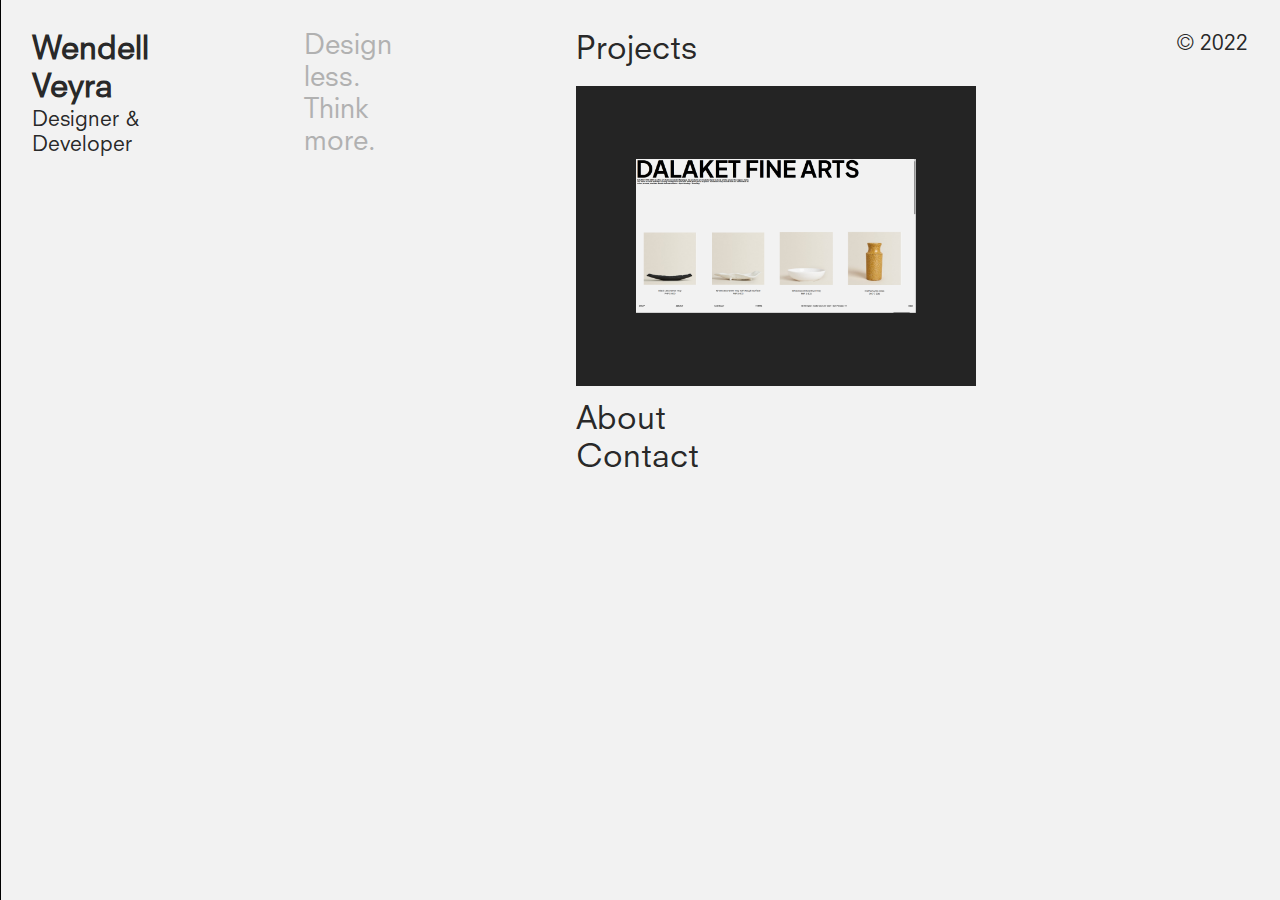
==== index.html @ 91ad0692 "try" ====
<!DOCTYPE html>
<html lang="en">
<head>
    <meta charset="UTF-8">
    <meta http-equiv="X-UA-Compatible" content="IE=edge">
    <meta name="viewport" content="width=device-width, initial-scale=1.0">

    <link rel="stylesheet" href="https://cdn.jsdelivr.net/npm/bootstrap-icons@1.9.1/font/bootstrap-icons.css">
    <link rel="stylesheet" href="./css/styles.css">
    <link rel="shortcut icon" href="./assets/icons/logo.ico" type="image/x-icon">

    <title>Wendell Veyra</title>
</head>
<body>

    <main id="index" class="index grid">

        <header id="index" class="index grid">

            <div class="flex">
                <h1>Wendell Veyra</h1>
                <span>Designer & Developer</span>
            </div>

            <div class="flex">
                <span>Design less.</span>
                <span>Think more.</span>
            </div>

            <div>
                <ul class="nav__list">
                    <li class="nav__item">
                        <a href="./pages/projects.html">Projects</a>
                    </li>
                    <div class="preview__box grid">
                        <img id="slide" class="slide" src="">
                    </div>
                    <li class="nav__item">
                        <a href="./pages/about.html">About</a>
                    </li>
                    <div class="contact">
                        <ul class="contact__list">
                            <li class="contact__item">
                                <a href="tel:+639124848866">Phone</i></a>
                            </li>
                            <li class="contact__item">
                                <a href="https://instagram.com/vvaryev/" target="_blank">Instagram</i></a>
                            </li>
                            <li class="contact__item">
                                <a href="mailto:vvendell0304@gmail.com">Email</i></a>
                            </li>
                        </ul>
                    </div>
                    <li class="nav__item">Contact</li>
                </ul>
            </div>

            <div class="flex">
                <span>&copy; 2022</span>
            </div>

        </header>
        <![base64] -->
        
    </main><![base64] -->


    <div class="cursor cursor__right fixed"></div>
    <div class="cursor cursor__bottom fixed"></div>
    <div class="cursor cursor__left fixed"></div>
    <div class="cursor cursor__top fixed"></div><![base64] -->

    <script src="./js/slideshow.js"></script>
    <script src="./js/index.js"></script>
    <script src="./js/contact.js"></script>
</body>
</html>
---- css/styles.css ----
@font-face{font-family:NeuzeitSLTStd-Book;src:url(../assets/font/NeuzeitSLTStd-Book.otf)}:root{--black-clr: rgba(13,13,13, 90%);--white-clr: rgb(242, 242, 242);--gray-clr: rgb(177, 177, 177);--red-clr: rgb(255, 0, 0);--cyan-clr: rgb(0, 255, 255);--main-fnt: NeuzeitSLTStd-Book}*,*::before,*::after{box-sizing:border-box;margin:0;padding:0}a{color:inherit;text-decoration:none;cursor:none;transition:color .2s ease-out}a:hover{color:var(--gray-clr)}ul{list-style:none}button{display:block;border:none;background:none;font:inherit}input{display:block;width:100%;font:inherit}input::-moz-placeholder{font:inherit}input:-ms-input-placeholder{font:inherit}input::placeholder{font:inherit}img{display:block;width:100%}span{display:inline}html{-ms-scroll-chaining:none;overscroll-behavior:contain;cursor:none}body{background-color:var(--white-clr);color:var(--black-clr);font-family:var(--main-fnt)}.flex{display:flex}.grid{display:grid}.fixed{position:fixed}.absolute{position:absolute}.relative{position:relative}main.index{width:100vw;height:100vh;padding:2rem;flex-direction:column;justify-content:space-between}main.index header.index{width:100%;grid-template-columns:repeat(4, 1fr);gap:0 6rem}main.index header.index div{font-size:2rem;width:100%}main.index header.index div h1{font-size:inherit}main.index header.index div:first-child{flex-direction:column}main.index header.index div:first-child span{font-size:1.3rem}main.index header.index div:nth-child(2){flex-direction:column;font-size:1.7rem;color:var(--gray-clr);width:30%}main.index header.index div:last-child{justify-content:flex-end;font-size:1.3rem}main.index header.index div ul.nav__list li.nav__item:last-child{transition:color .2s ease-out}main.index header.index div ul.nav__list li.nav__item:last-child:hover{color:var(--gray-clr)}main.index header.index div ul.nav__list div.preview__box{width:400px;height:300px;background-color:var(--black-clr);margin-top:1rem;margin-bottom:1rem;place-items:center}main.index header.index div ul.nav__list div.preview__box img.slide{width:70%}main.index header.index div ul.nav__list div.contact{margin-bottom:1rem;margin-top:4rem;display:none}main.index header.index div ul.nav__list div.contact.show{display:block}main.index header.index div ul.nav__list div.contact ul.contact__list{font-size:1.7rem;color:var(--gray-clr);transition:color .2s ease-out}main.index header.index div ul.nav__list div.contact ul.contact__list i{font-size:1rem}main.index header.index div ul.nav__list div.contact ul.contact__list li a:hover{color:red}main.projects{width:100vw;height:100vh}main.projects div.main__container{padding-bottom:10rem}main.projects div.main__container header.projects{width:100%;justify-content:space-between;align-items:center;padding:2rem;font-size:5rem}main.projects div.main__container header.projects i{font-size:2.5rem}main.projects div.main__container div.project__list{padding:2rem}main.projects div.main__container div.project__list div.project__item{grid-template-columns:10% 50%;width:100%;height:-webkit-max-content;height:-moz-max-content;height:max-content;font-size:1.7rem;padding:1rem 2rem;border-bottom:2px solid var(--black-clr);position:relative;align-items:center}main.projects div.main__container div.project__list div.project__item:first-child{border-top:2px solid var(--black-clr)}main.projects div.main__container div.project__list div.project__item::after{content:"Closed";width:-webkit-max-content;width:-moz-max-content;width:max-content;position:absolute;right:0;font-size:1rem;color:var(--gray-clr);align-self:center;padding-right:2rem}main.projects div.main__container div.project__list div.project__item.open span.title{font-style:oblique}main.projects div.main__container div.project__list div.project__item.open::after{content:"Open"}main.projects div.main__container div.project__list div.project__item span.year{font-size:1rem}main.projects div.main__container div.project__list div.project__details{display:none}main.projects div.main__container div.project__list div.project__details.show{display:block}main.projects div.main__container div.project__list div.project__details div.ticker__container{overflow:hidden;width:100%;padding:1rem;border-bottom:2px solid var(--black-clr);background-color:rgba(13,13,13,.85)}main.projects div.main__container div.project__list div.project__details div.ticker__container div.ticker__move{-webkit-animation:tickerH 18s infinite linear forwards;animation:tickerH 18s infinite linear forwards;align-items:center}main.projects div.main__container div.project__list div.project__details div.ticker__container div.ticker__move:hover{-webkit-animation-play-state:paused;animation-play-state:paused}main.projects div.main__container div.project__list div.project__details div.ticker__container div.ticker__move span.ticker__item{width:30%;padding:1rem;flex-shrink:0}main.projects div.main__container div.project__list div.project__details div.ticker__container div.ticker__move span.ticker__item.end{width:400px}@-webkit-keyframes tickerH{0%{transform:translate3d(0, 0, 0)}100%{transform:translate3d(-200rem, 0, 0)}}@keyframes tickerH{0%{transform:translate3d(0, 0, 0)}100%{transform:translate3d(-200rem, 0, 0)}}main.about{width:100vw;height:100vh}main.about div.main__container header.about{width:100%;justify-content:space-between;align-items:center;padding:2rem;font-size:5rem}main.about div.main__container header.about i{font-size:2.5rem}main.about div.main__container p{width:60%;font-size:2rem;padding:2rem}.cursor{background-color:var(--white-clr);mix-blend-mode:difference;pointer-events:none;cursor:none}div.cursor__right{width:100%;height:1px}div.cursor__bottom{height:100%;width:1px}div.cursor__left{width:100%;height:1px;transform:translate(-100%)}div.cursor__top{height:100%;width:1px;transform-origin:top;transform:rotate(180deg)}
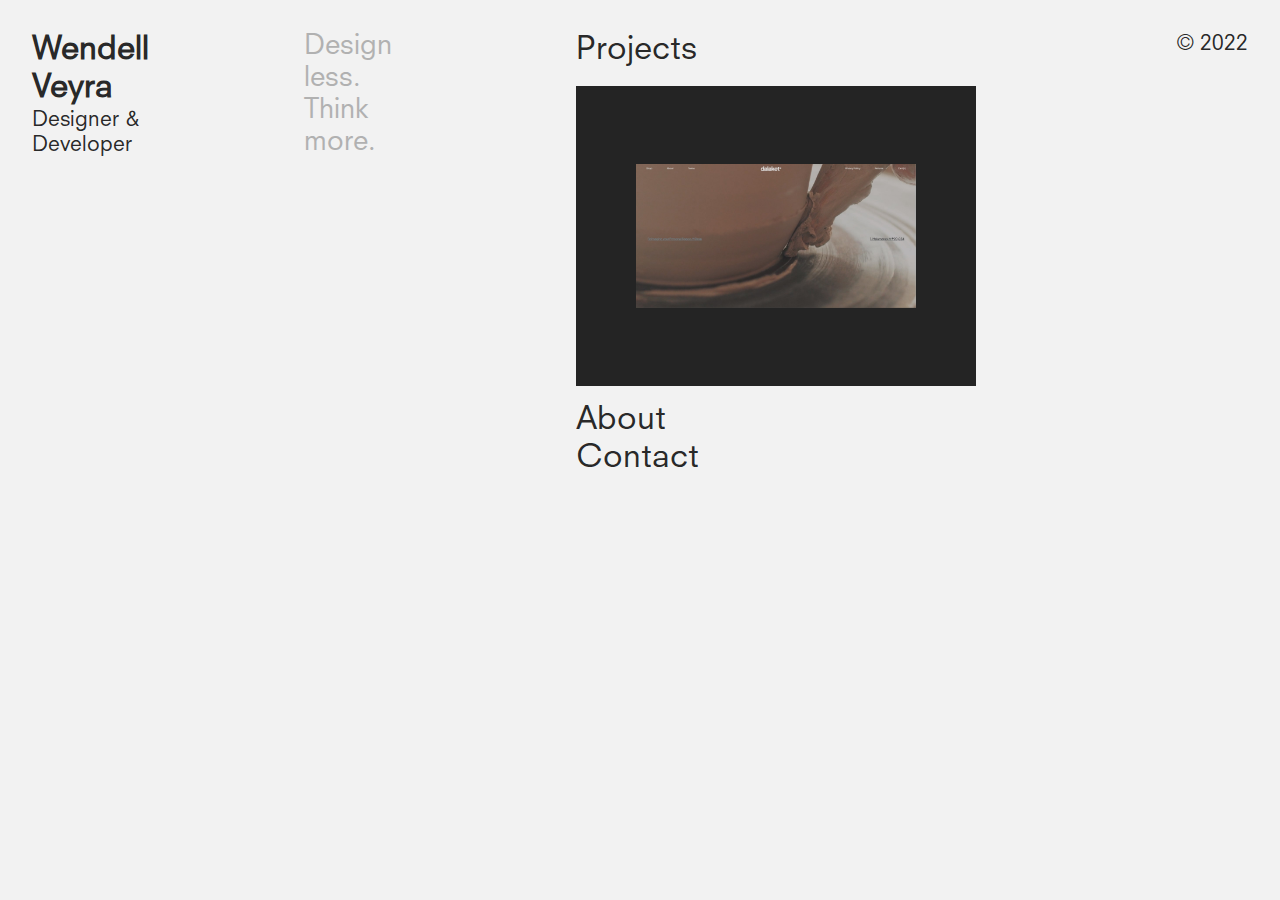
==== commit 3c5aee08: "updated projects" ====
--- a/index.html
+++ b/index.html
@@ -65,13 +65,14 @@
     </main><![base64] -->
 
 
-    <div class="cursor cursor__right fixed"></div>
+    <!-- <div class="cursor cursor__right fixed"></div>
     <div class="cursor cursor__bottom fixed"></div>
     <div class="cursor cursor__left fixed"></div>
-    <div class="cursor cursor__top fixed"></div><![base64] -->
+    <div class="cursor cursor__top fixed"></div>  -->
+    <![base64] -->
 
     <script src="./js/slideshow.js"></script>
-    <script src="./js/index.js"></script>
+    <!-- <script src="./js/cursor.js"></script> -->
     <script src="./js/contact.js"></script>
 </body>
 </html>--- a/css/styles.css
+++ b/css/styles.css
@@ -1 +1 @@
-@font-face{font-family:NeuzeitSLTStd-Book;src:url(../assets/font/NeuzeitSLTStd-Book.otf)}:root{--black-clr: rgba(13,13,13, 90%);--white-clr: rgb(242, 242, 242);--gray-clr: rgb(177, 177, 177);--red-clr: rgb(255, 0, 0);--cyan-clr: rgb(0, 255, 255);--main-fnt: NeuzeitSLTStd-Book}*,*::before,*::after{box-sizing:border-box;margin:0;padding:0}a{color:inherit;text-decoration:none;cursor:none;transition:color .2s ease-out}a:hover{color:var(--gray-clr)}ul{list-style:none}button{display:block;border:none;background:none;font:inherit}input{display:block;width:100%;font:inherit}input::-moz-placeholder{font:inherit}input:-ms-input-placeholder{font:inherit}input::placeholder{font:inherit}img{display:block;width:100%}span{display:inline}html{-ms-scroll-chaining:none;overscroll-behavior:contain;cursor:none}body{background-color:var(--white-clr);color:var(--black-clr);font-family:var(--main-fnt)}.flex{display:flex}.grid{display:grid}.fixed{position:fixed}.absolute{position:absolute}.relative{position:relative}main.index{width:100vw;height:100vh;padding:2rem;flex-direction:column;justify-content:space-between}main.index header.index{width:100%;grid-template-columns:repeat(4, 1fr);gap:0 6rem}main.index header.index div{font-size:2rem;width:100%}main.index header.index div h1{font-size:inherit}main.index header.index div:first-child{flex-direction:column}main.index header.index div:first-child span{font-size:1.3rem}main.index header.index div:nth-child(2){flex-direction:column;font-size:1.7rem;color:var(--gray-clr);width:30%}main.index header.index div:last-child{justify-content:flex-end;font-size:1.3rem}main.index header.index div ul.nav__list li.nav__item:last-child{transition:color .2s ease-out}main.index header.index div ul.nav__list li.nav__item:last-child:hover{color:var(--gray-clr)}main.index header.index div ul.nav__list div.preview__box{width:400px;height:300px;background-color:var(--black-clr);margin-top:1rem;margin-bottom:1rem;place-items:center}main.index header.index div ul.nav__list div.preview__box img.slide{width:70%}main.index header.index div ul.nav__list div.contact{margin-bottom:1rem;margin-top:4rem;display:none}main.index header.index div ul.nav__list div.contact.show{display:block}main.index header.index div ul.nav__list div.contact ul.contact__list{font-size:1.7rem;color:var(--gray-clr);transition:color .2s ease-out}main.index header.index div ul.nav__list div.contact ul.contact__list i{font-size:1rem}main.index header.index div ul.nav__list div.contact ul.contact__list li a:hover{color:red}main.projects{width:100vw;height:100vh}main.projects div.main__container{padding-bottom:10rem}main.projects div.main__container header.projects{width:100%;justify-content:space-between;align-items:center;padding:2rem;font-size:5rem}main.projects div.main__container header.projects i{font-size:2.5rem}main.projects div.main__container div.project__list{padding:2rem}main.projects div.main__container div.project__list div.project__item{grid-template-columns:10% 50%;width:100%;height:-webkit-max-content;height:-moz-max-content;height:max-content;font-size:1.7rem;padding:1rem 2rem;border-bottom:2px solid var(--black-clr);position:relative;align-items:center}main.projects div.main__container div.project__list div.project__item:first-child{border-top:2px solid var(--black-clr)}main.projects div.main__container div.project__list div.project__item::after{content:"Closed";width:-webkit-max-content;width:-moz-max-content;width:max-content;position:absolute;right:0;font-size:1rem;color:var(--gray-clr);align-self:center;padding-right:2rem}main.projects div.main__container div.project__list div.project__item.open span.title{font-style:oblique}main.projects div.main__container div.project__list div.project__item.open::after{content:"Open"}main.projects div.main__container div.project__list div.project__item span.year{font-size:1rem}main.projects div.main__container div.project__list div.project__details{display:none}main.projects div.main__container div.project__list div.project__details.show{display:block}main.projects div.main__container div.project__list div.project__details div.ticker__container{overflow:hidden;width:100%;padding:1rem;border-bottom:2px solid var(--black-clr);background-color:rgba(13,13,13,.85)}main.projects div.main__container div.project__list div.project__details div.ticker__container div.ticker__move{-webkit-animation:tickerH 18s infinite linear forwards;animation:tickerH 18s infinite linear forwards;align-items:center}main.projects div.main__container div.project__list div.project__details div.ticker__container div.ticker__move:hover{-webkit-animation-play-state:paused;animation-play-state:paused}main.projects div.main__container div.project__list div.project__details div.ticker__container div.ticker__move span.ticker__item{width:30%;padding:1rem;flex-shrink:0}main.projects div.main__container div.project__list div.project__details div.ticker__container div.ticker__move span.ticker__item.end{width:400px}@-webkit-keyframes tickerH{0%{transform:translate3d(0, 0, 0)}100%{transform:translate3d(-200rem, 0, 0)}}@keyframes tickerH{0%{transform:translate3d(0, 0, 0)}100%{transform:translate3d(-200rem, 0, 0)}}main.about{width:100vw;height:100vh}main.about div.main__container header.about{width:100%;justify-content:space-between;align-items:center;padding:2rem;font-size:5rem}main.about div.main__container header.about i{font-size:2.5rem}main.about div.main__container p{width:60%;font-size:2rem;padding:2rem}.cursor{background-color:var(--white-clr);mix-blend-mode:difference;pointer-events:none;cursor:none}div.cursor__right{width:100%;height:1px}div.cursor__bottom{height:100%;width:1px}div.cursor__left{width:100%;height:1px;transform:translate(-100%)}div.cursor__top{height:100%;width:1px;transform-origin:top;transform:rotate(180deg)}+@font-face{font-family:NeuzeitSLTStd-Book;src:url(../assets/font/NeuzeitSLTStd-Book.otf)}:root{--black-clr: rgba(13,13,13, 90%);--white-clr: rgb(242, 242, 242);--gray-clr: rgb(177, 177, 177);--main-fnt: NeuzeitSLTStd-Book}*,*::before,*::after{box-sizing:border-box;margin:0;padding:0}a{color:inherit;text-decoration:none;cursor:none;transition:color .2s ease-out}a:hover{color:var(--gray-clr)}ul{list-style:none}button{display:block;border:none;background:none;font:inherit}input{display:block;width:100%;font:inherit}input::-moz-placeholder{font:inherit}input:-ms-input-placeholder{font:inherit}input::placeholder{font:inherit}img{display:block;width:100%}span{display:inline}html{-ms-scroll-chaining:none;overscroll-behavior:contain;cursor:none}body{background-color:var(--white-clr);color:var(--black-clr);font-family:var(--main-fnt)}.flex{display:flex}.grid{display:grid}.fixed{position:fixed}.absolute{position:absolute}.relative{position:relative}main.index{width:100vw;height:100vh;padding:2rem;flex-direction:column;justify-content:space-between}main.index header.index{width:100%;grid-template-columns:repeat(4, 1fr);gap:0 6rem}main.index header.index div{font-size:2rem;width:100%}main.index header.index div h1{font-size:inherit}main.index header.index div:first-child{flex-direction:column}main.index header.index div:first-child span{font-size:1.3rem}main.index header.index div:nth-child(2){flex-direction:column;font-size:1.7rem;color:var(--gray-clr);width:30%}main.index header.index div:last-child{justify-content:flex-end;font-size:1.3rem}main.index header.index div ul.nav__list li.nav__item:last-child{transition:color .2s ease-out}main.index header.index div ul.nav__list li.nav__item:last-child:hover{color:var(--gray-clr)}main.index header.index div ul.nav__list div.preview__box{width:400px;height:300px;background-color:var(--black-clr);margin-top:1rem;margin-bottom:1rem;place-items:center}main.index header.index div ul.nav__list div.preview__box img.slide{width:70%}main.index header.index div ul.nav__list div.contact{margin-bottom:1rem;margin-top:4rem;display:none}main.index header.index div ul.nav__list div.contact.show{display:block}main.index header.index div ul.nav__list div.contact ul.contact__list{font-size:1.7rem;color:var(--gray-clr);transition:color .2s ease-out}main.index header.index div ul.nav__list div.contact ul.contact__list i{font-size:1rem}main.index header.index div ul.nav__list div.contact ul.contact__list li a:hover{color:red}main.projects{width:100vw;height:100vh}main.projects div.main__container{padding-bottom:10rem}main.projects div.main__container header.projects{width:100%;justify-content:space-between;align-items:center;padding:2rem;font-size:5rem}main.projects div.main__container header.projects i{font-size:2.5rem}main.projects div.main__container div.project__list{padding:2rem}main.projects div.main__container div.project__list div.project__item{grid-template-columns:10% 50%;width:100%;height:-webkit-max-content;height:-moz-max-content;height:max-content;font-size:1.7rem;padding:1rem 2rem;border-bottom:2px solid var(--black-clr);position:relative;align-items:center}main.projects div.main__container div.project__list div.project__item:first-child{border-top:2px solid var(--black-clr)}main.projects div.main__container div.project__list div.project__item::after{content:"Closed";width:-webkit-max-content;width:-moz-max-content;width:max-content;position:absolute;right:0;font-size:1rem;color:var(--gray-clr);align-self:center;padding-right:2rem}main.projects div.main__container div.project__list div.project__item.open span.title{font-style:oblique}main.projects div.main__container div.project__list div.project__item.open::after{content:"Open"}main.projects div.main__container div.project__list div.project__item span.year{font-size:1rem}main.projects div.main__container div.project__list div.project__details{display:none}main.projects div.main__container div.project__list div.project__details.show{display:block}main.projects div.main__container div.project__list div.project__details div.ticker__container{overflow:hidden;width:100%;padding:1rem;border-bottom:2px solid var(--black-clr);background-color:rgba(13,13,13,.85)}main.projects div.main__container div.project__list div.project__details div.ticker__container div.ticker__move{-webkit-animation:tickerH 18s infinite linear forwards;animation:tickerH 18s infinite linear forwards;align-items:center}main.projects div.main__container div.project__list div.project__details div.ticker__container div.ticker__move:hover{-webkit-animation-play-state:paused;animation-play-state:paused}main.projects div.main__container div.project__list div.project__details div.ticker__container div.ticker__move span.ticker__item{width:30%;padding:1rem;flex-shrink:0}main.projects div.main__container div.project__list div.project__details div.ticker__container div.ticker__move span.ticker__item.end{width:400px}@-webkit-keyframes tickerH{0%{transform:translate3d(0, 0, 0)}100%{transform:translate3d(-200rem, 0, 0)}}@keyframes tickerH{0%{transform:translate3d(0, 0, 0)}100%{transform:translate3d(-200rem, 0, 0)}}main.about{width:100vw;height:100vh}main.about div.main__container{padding:2rem;padding-bottom:5rem}main.about div.main__container header.about{width:100%;justify-content:space-between;align-items:center;font-size:5rem}main.about div.main__container header.about i{font-size:2.5rem}main.about div.main__container p{width:60%;font-size:2rem;margin-top:5rem;margin-bottom:2rem;color:var(--white-clr);mix-blend-mode:difference}main.about div.main__container div.image__frame{width:60%;height:500px;place-items:center;background-color:rgba(13,13,13,.85);padding:5rem}main.about div.main__container div.image__frame img{display:block;width:70%;-webkit-filter:grayscale(100%);opacity:90%}.cursor{background-color:var(--white-clr);mix-blend-mode:difference;pointer-events:none;cursor:none}div.cursor__right{width:100%;height:1px}div.cursor__bottom{height:100%;width:1px}div.cursor__left{width:100%;height:1px;transform:translate(-100%)}div.cursor__top{height:100%;width:1px;transform-origin:top;transform:rotate(180deg)}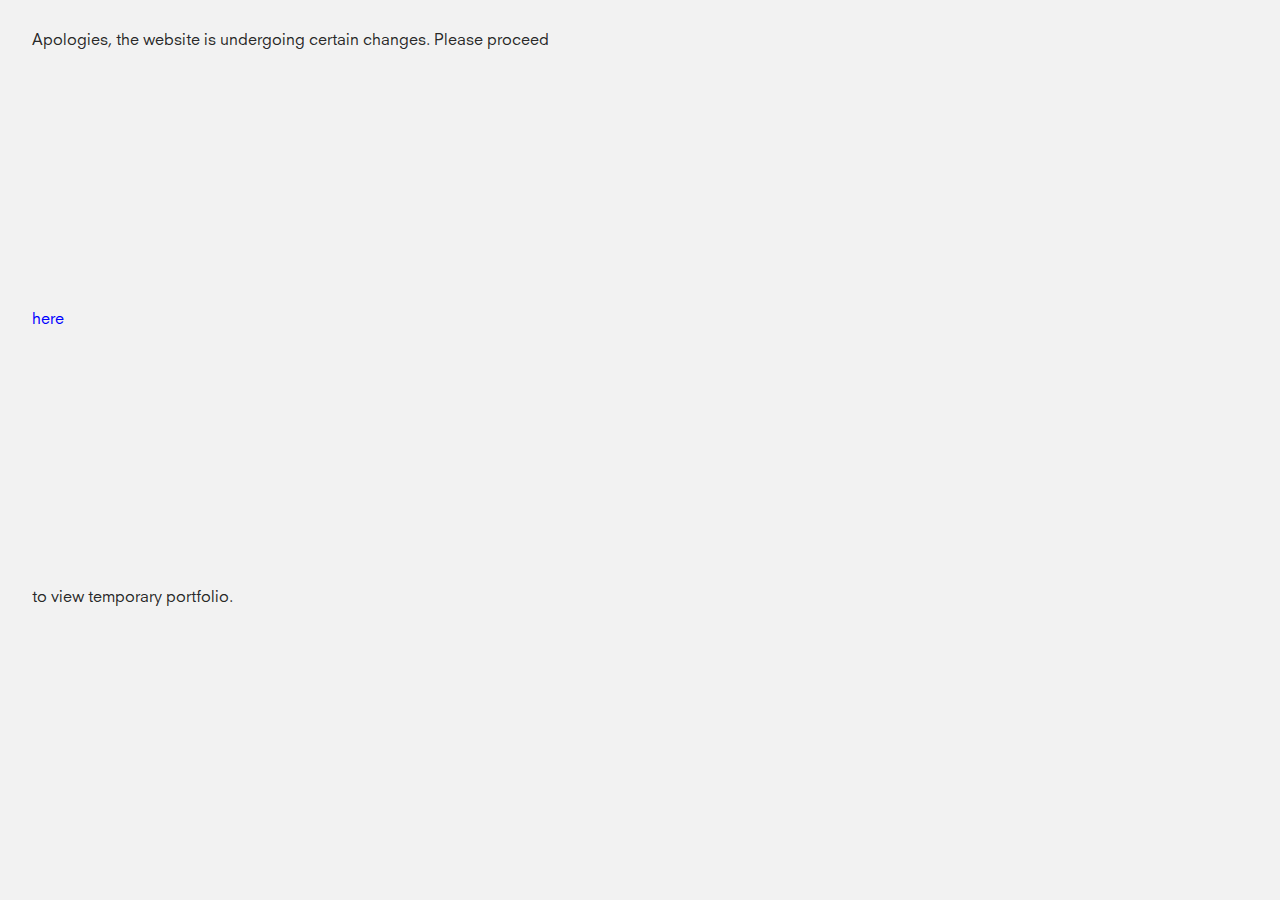
==== commit dc58781f: "Update index.html" ====
--- a/index.html
+++ b/index.html
@@ -15,51 +15,7 @@
 
     <main id="index" class="index grid">
 
-        <header id="index" class="index grid">
-
-            <div class="flex">
-                <h1>Wendell Veyra</h1>
-                <span>Designer & Developer</span>
-            </div>
-
-            <div class="flex">
-                <span>Design less.</span>
-                <span>Think more.</span>
-            </div>
-
-            <div>
-                <ul class="nav__list">
-                    <li class="nav__item">
-                        <a href="./pages/projects.html">Projects</a>
-                    </li>
-                    <div class="preview__box grid">
-                        <img id="slide" class="slide" src="">
-                    </div>
-                    <li class="nav__item">
-                        <a href="./pages/about.html">About</a>
-                    </li>
-                    <div class="contact">
-                        <ul class="contact__list">
-                            <li class="contact__item">
-                                <a href="tel:+639124848866">Phone</i></a>
-                            </li>
-                            <li class="contact__item">
-                                <a href="https://instagram.com/vvaryev/" target="_blank">Instagram</i></a>
-                            </li>
-                            <li class="contact__item">
-                                <a href="mailto:vvendell0304@gmail.com">Email</i></a>
-                            </li>
-                        </ul>
-                    </div>
-                    <li class="nav__item">Contact</li>
-                </ul>
-            </div>
-
-            <div class="flex">
-                <span>&copy; 2022</span>
-            </div>
-
-        </header>
+        Apologies, the website is undergoing certain changes. Please proceed <a href='https://www.figma.com/proto/w2rFVI6Mnuu2ebfHGvbBge/Wendell-Veyra---Portfolio?page-id=0%3A1&node-id=41%3A306&viewport=1149%2C214%2C0.1&scaling=min-zoom&starting-point-node-id=38%3A123' target='_blank'><p style='color:blue'>here</p></a> to view temporary portfolio.
         <![base64] -->
         
     </main><![base64] -->
@@ -75,4 +31,4 @@
     <!-- <script src="./js/cursor.js"></script> -->
     <script src="./js/contact.js"></script>
 </body>
-</html>+</html>
--- a/css/styles.css
+++ b/css/styles.css
@@ -1 +1 @@
-@font-face{font-family:NeuzeitSLTStd-Book;src:url(../assets/font/NeuzeitSLTStd-Book.otf)}:root{--black-clr: rgba(13,13,13, 90%);--white-clr: rgb(242, 242, 242);--gray-clr: rgb(177, 177, 177);--main-fnt: NeuzeitSLTStd-Book}*,*::before,*::after{box-sizing:border-box;margin:0;padding:0}a{color:inherit;text-decoration:none;cursor:none;transition:color .2s ease-out}a:hover{color:var(--gray-clr)}ul{list-style:none}button{display:block;border:none;background:none;font:inherit}input{display:block;width:100%;font:inherit}input::-moz-placeholder{font:inherit}input:-ms-input-placeholder{font:inherit}input::placeholder{font:inherit}img{display:block;width:100%}span{display:inline}html{-ms-scroll-chaining:none;overscroll-behavior:contain;cursor:none}body{background-color:var(--white-clr);color:var(--black-clr);font-family:var(--main-fnt)}.flex{display:flex}.grid{display:grid}.fixed{position:fixed}.absolute{position:absolute}.relative{position:relative}main.index{width:100vw;height:100vh;padding:2rem;flex-direction:column;justify-content:space-between}main.index header.index{width:100%;grid-template-columns:repeat(4, 1fr);gap:0 6rem}main.index header.index div{font-size:2rem;width:100%}main.index header.index div h1{font-size:inherit}main.index header.index div:first-child{flex-direction:column}main.index header.index div:first-child span{font-size:1.3rem}main.index header.index div:nth-child(2){flex-direction:column;font-size:1.7rem;color:var(--gray-clr);width:30%}main.index header.index div:last-child{justify-content:flex-end;font-size:1.3rem}main.index header.index div ul.nav__list li.nav__item:last-child{transition:color .2s ease-out}main.index header.index div ul.nav__list li.nav__item:last-child:hover{color:var(--gray-clr)}main.index header.index div ul.nav__list div.preview__box{width:400px;height:300px;background-color:var(--black-clr);margin-top:1rem;margin-bottom:1rem;place-items:center}main.index header.index div ul.nav__list div.preview__box img.slide{width:70%}main.index header.index div ul.nav__list div.contact{margin-bottom:1rem;margin-top:4rem;display:none}main.index header.index div ul.nav__list div.contact.show{display:block}main.index header.index div ul.nav__list div.contact ul.contact__list{font-size:1.7rem;color:var(--gray-clr);transition:color .2s ease-out}main.index header.index div ul.nav__list div.contact ul.contact__list i{font-size:1rem}main.index header.index div ul.nav__list div.contact ul.contact__list li a:hover{color:red}main.projects{width:100vw;height:100vh}main.projects div.main__container{padding-bottom:10rem}main.projects div.main__container header.projects{width:100%;justify-content:space-between;align-items:center;padding:2rem;font-size:5rem}main.projects div.main__container header.projects i{font-size:2.5rem}main.projects div.main__container div.project__list{padding:2rem}main.projects div.main__container div.project__list div.project__item{grid-template-columns:10% 50%;width:100%;height:-webkit-max-content;height:-moz-max-content;height:max-content;font-size:1.7rem;padding:1rem 2rem;border-bottom:2px solid var(--black-clr);position:relative;align-items:center}main.projects div.main__container div.project__list div.project__item:first-child{border-top:2px solid var(--black-clr)}main.projects div.main__container div.project__list div.project__item::after{content:"Closed";width:-webkit-max-content;width:-moz-max-content;width:max-content;position:absolute;right:0;font-size:1rem;color:var(--gray-clr);align-self:center;padding-right:2rem}main.projects div.main__container div.project__list div.project__item.open span.title{font-style:oblique}main.projects div.main__container div.project__list div.project__item.open::after{content:"Open"}main.projects div.main__container div.project__list div.project__item span.year{font-size:1rem}main.projects div.main__container div.project__list div.project__details{display:none}main.projects div.main__container div.project__list div.project__details.show{display:block}main.projects div.main__container div.project__list div.project__details div.ticker__container{overflow:hidden;width:100%;padding:1rem;border-bottom:2px solid var(--black-clr);background-color:rgba(13,13,13,.85)}main.projects div.main__container div.project__list div.project__details div.ticker__container div.ticker__move{-webkit-animation:tickerH 18s infinite linear forwards;animation:tickerH 18s infinite linear forwards;align-items:center}main.projects div.main__container div.project__list div.project__details div.ticker__container div.ticker__move:hover{-webkit-animation-play-state:paused;animation-play-state:paused}main.projects div.main__container div.project__list div.project__details div.ticker__container div.ticker__move span.ticker__item{width:30%;padding:1rem;flex-shrink:0}main.projects div.main__container div.project__list div.project__details div.ticker__container div.ticker__move span.ticker__item.end{width:400px}@-webkit-keyframes tickerH{0%{transform:translate3d(0, 0, 0)}100%{transform:translate3d(-200rem, 0, 0)}}@keyframes tickerH{0%{transform:translate3d(0, 0, 0)}100%{transform:translate3d(-200rem, 0, 0)}}main.about{width:100vw;height:100vh}main.about div.main__container{padding:2rem;padding-bottom:5rem}main.about div.main__container header.about{width:100%;justify-content:space-between;align-items:center;font-size:5rem}main.about div.main__container header.about i{font-size:2.5rem}main.about div.main__container p{width:60%;font-size:2rem;margin-top:5rem;margin-bottom:2rem;color:var(--white-clr);mix-blend-mode:difference}main.about div.main__container div.image__frame{width:60%;height:500px;place-items:center;background-color:rgba(13,13,13,.85);padding:5rem}main.about div.main__container div.image__frame img{display:block;width:70%;-webkit-filter:grayscale(100%);opacity:90%}.cursor{background-color:var(--white-clr);mix-blend-mode:difference;pointer-events:none;cursor:none}div.cursor__right{width:100%;height:1px}div.cursor__bottom{height:100%;width:1px}div.cursor__left{width:100%;height:1px;transform:translate(-100%)}div.cursor__top{height:100%;width:1px;transform-origin:top;transform:rotate(180deg)}+@font-face{font-family:NeuzeitSLTStd-Book;src:url(../assets/font/NeuzeitSLTStd-Book.otf)}:root{--black-clr: rgba(13,13,13, 90%);--white-clr: rgb(242, 242, 242);--gray-clr: rgb(177, 177, 177);--main-fnt: NeuzeitSLTStd-Book}*,*::before,*::after{box-sizing:border-box;margin:0;padding:0}a{color:inherit;text-decoration:none;cursor:pointer;transition:color .2s ease-out}a:hover{color:var(--gray-clr)}ul{list-style:none}button{display:block;border:none;background:none;font:inherit;cursor:pointer;}input{display:block;width:100%;font:inherit}input::-moz-placeholder{font:inherit}input:-ms-input-placeholder{font:inherit}input::placeholder{font:inherit}img{display:block;width:100%}span{display:inline}html{-ms-scroll-chaining:none;overscroll-behavior:contain;}body{background-color:var(--white-clr);color:var(--black-clr);font-family:var(--main-fnt)}.flex{display:flex}.grid{display:grid}.fixed{position:fixed}.absolute{position:absolute}.relative{position:relative}main.index{width:100vw;height:100vh;padding:2rem;flex-direction:column;justify-content:space-between}main.index header.index{width:100%;grid-template-columns:repeat(4, 1fr);gap:0 6rem}main.index header.index div{font-size:2rem;width:100%}main.index header.index div h1{font-size:inherit}main.index header.index div:first-child{flex-direction:column}main.index header.index div:first-child span{font-size:1.3rem}main.index header.index div:nth-child(2){flex-direction:column;font-size:1.7rem;color:var(--gray-clr);width:30%}main.index header.index div:last-child{justify-content:flex-end;font-size:1.3rem}main.index header.index div ul.nav__list li.nav__item:last-child{transition:color .2s ease-out}main.index header.index div ul.nav__list li.nav__item:last-child:hover{color:var(--gray-clr)}main.index header.index div ul.nav__list div.preview__box{width:400px;height:300px;background-color:var(--black-clr);margin-top:1rem;margin-bottom:1rem;place-items:center}main.index header.index div ul.nav__list div.preview__box img.slide{width:70%}main.index header.index div ul.nav__list div.contact{margin-bottom:1rem;margin-top:4rem;display:none}main.index header.index div ul.nav__list div.contact.show{display:block}main.index header.index div ul.nav__list div.contact ul.contact__list{font-size:1.7rem;color:var(--gray-clr);transition:color .2s ease-out}main.index header.index div ul.nav__list div.contact ul.contact__list i{font-size:1rem}main.index header.index div ul.nav__list div.contact ul.contact__list li a:hover{color:red}main.projects{width:100vw;height:100vh}main.projects div.main__container{padding-bottom:10rem}main.projects div.main__container header.projects{width:100%;justify-content:space-between;align-items:center;padding:2rem;font-size:5rem}main.projects div.main__container header.projects i{font-size:2.5rem}main.projects div.main__container div.project__list{padding:2rem}main.projects div.main__container div.project__list div.project__item{cursor:pointer;grid-template-columns:10% 50%;width:100%;height:-webkit-max-content;height:-moz-max-content;height:max-content;font-size:1.7rem;padding:1rem 2rem;border-bottom:2px solid var(--black-clr);position:relative;align-items:center}main.projects div.main__container div.project__list div.project__item:first-child{border-top:2px solid var(--black-clr)}main.projects div.main__container div.project__list div.project__item::after{content:"Closed";width:-webkit-max-content;width:-moz-max-content;width:max-content;position:absolute;right:0;font-size:1rem;color:var(--gray-clr);align-self:center;padding-right:2rem}main.projects div.main__container div.project__list div.project__item.open span.title{font-style:oblique}main.projects div.main__container div.project__list div.project__item.open::after{content:"Open"}main.projects div.main__container div.project__list div.project__item span.year{font-size:1rem}main.projects div.main__container div.project__list div.project__details{display:none}main.projects div.main__container div.project__list div.project__details.show{display:block}main.projects div.main__container div.project__list div.project__details div.ticker__container{overflow:hidden;width:100%;padding:1rem;border-bottom:2px solid var(--black-clr);background-color:rgba(13,13,13,.85)}main.projects div.main__container div.project__list div.project__details div.ticker__container div.ticker__move{-webkit-animation:tickerH 18s infinite linear forwards;animation:tickerH 18s infinite linear forwards;align-items:center}main.projects div.main__container div.project__list div.project__details div.ticker__container div.ticker__move:hover{-webkit-animation-play-state:paused;animation-play-state:paused}main.projects div.main__container div.project__list div.project__details div.ticker__container div.ticker__move span.ticker__item{width:30%;padding:1rem;flex-shrink:0}main.projects div.main__container div.project__list div.project__details div.ticker__container div.ticker__move span.ticker__item.end{width:400px}@-webkit-keyframes tickerH{0%{transform:translate3d(0, 0, 0)}100%{transform:translate3d(-200rem, 0, 0)}}@keyframes tickerH{0%{transform:translate3d(0, 0, 0)}100%{transform:translate3d(-200rem, 0, 0)}}main.about{width:100vw;height:100vh}main.about div.main__container{padding:2rem;padding-bottom:5rem}main.about div.main__container header.about{width:100%;justify-content:space-between;align-items:center;font-size:5rem}main.about div.main__container header.about i{font-size:2.5rem}main.about div.main__container p{width:60%;font-size:2rem;margin-top:5rem;margin-bottom:2rem;color:var(--white-clr);mix-blend-mode:difference}main.about div.main__container div.image__frame{width:60%;height:500px;place-items:center;background-color:rgba(13,13,13,.85);padding:5rem}main.about div.main__container div.image__frame img{display:block;width:70%;-webkit-filter:grayscale(100%);opacity:90%}.cursor{background-color:var(--white-clr);mix-blend-mode:difference;pointer-events:none;cursor:none}div.cursor__right{width:100%;height:1px}div.cursor__bottom{height:100%;width:1px}div.cursor__left{width:100%;height:1px;transform:translate(-100%)}div.cursor__top{height:100%;width:1px;transform-origin:top;transform:rotate(180deg)}  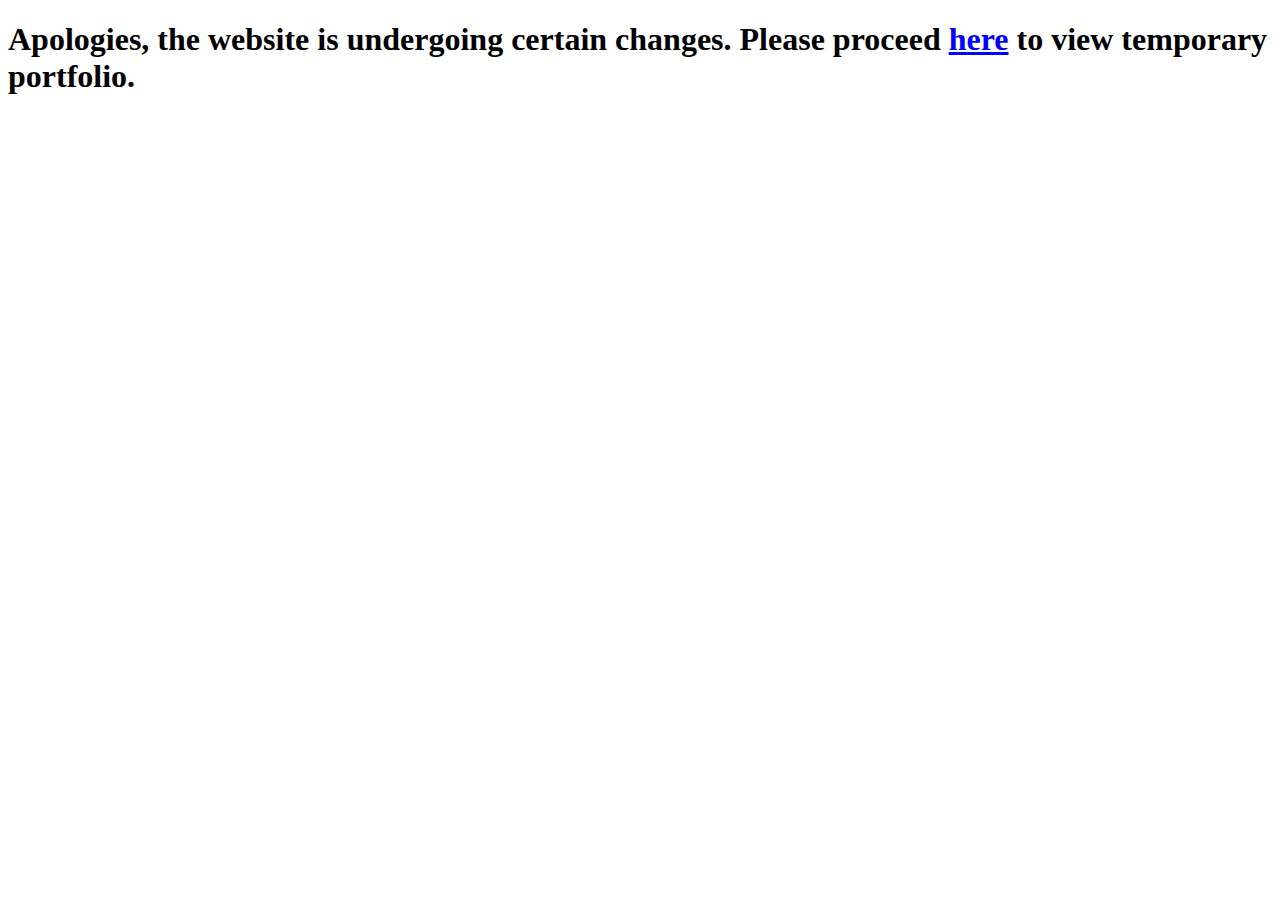
==== commit 95f3d071: "Update index.html" ====
--- a/index.html
+++ b/index.html
@@ -6,16 +6,12 @@
     <meta name="viewport" content="width=device-width, initial-scale=1.0">
 
     <link rel="stylesheet" href="https://cdn.jsdelivr.net/npm/bootstrap-icons@1.9.1/font/bootstrap-icons.css">
-    <link rel="stylesheet" href="./css/styles.css">
-    <link rel="shortcut icon" href="./assets/icons/logo.ico" type="image/x-icon">
-
-    <title>Wendell Veyra</title>
 </head>
 <body>
 
-    <main id="index" class="index grid">
+    <main>
 
-        Apologies, the website is undergoing certain changes. Please proceed <a href='https://www.figma.com/proto/w2rFVI6Mnuu2ebfHGvbBge/Wendell-Veyra---Portfolio?page-id=0%3A1&node-id=41%3A306&viewport=1149%2C214%2C0.1&scaling=min-zoom&starting-point-node-id=38%3A123' target='_blank'><p style='color:blue'>here</p></a> to view temporary portfolio.
+        <h1>Apologies, the website is undergoing certain changes. Please proceed <a href='https://www.figma.com/proto/w2rFVI6Mnuu2ebfHGvbBge/Wendell-Veyra---Portfolio?page-id=0%3A1&node-id=41%3A306&viewport=1149%2C214%2C0.1&scaling=min-zoom&starting-point-node-id=38%3A123' target='_blank' style='color:blue'>here</a> to view temporary portfolio.</h1>
         <![base64] -->
         
     </main><![base64] -->
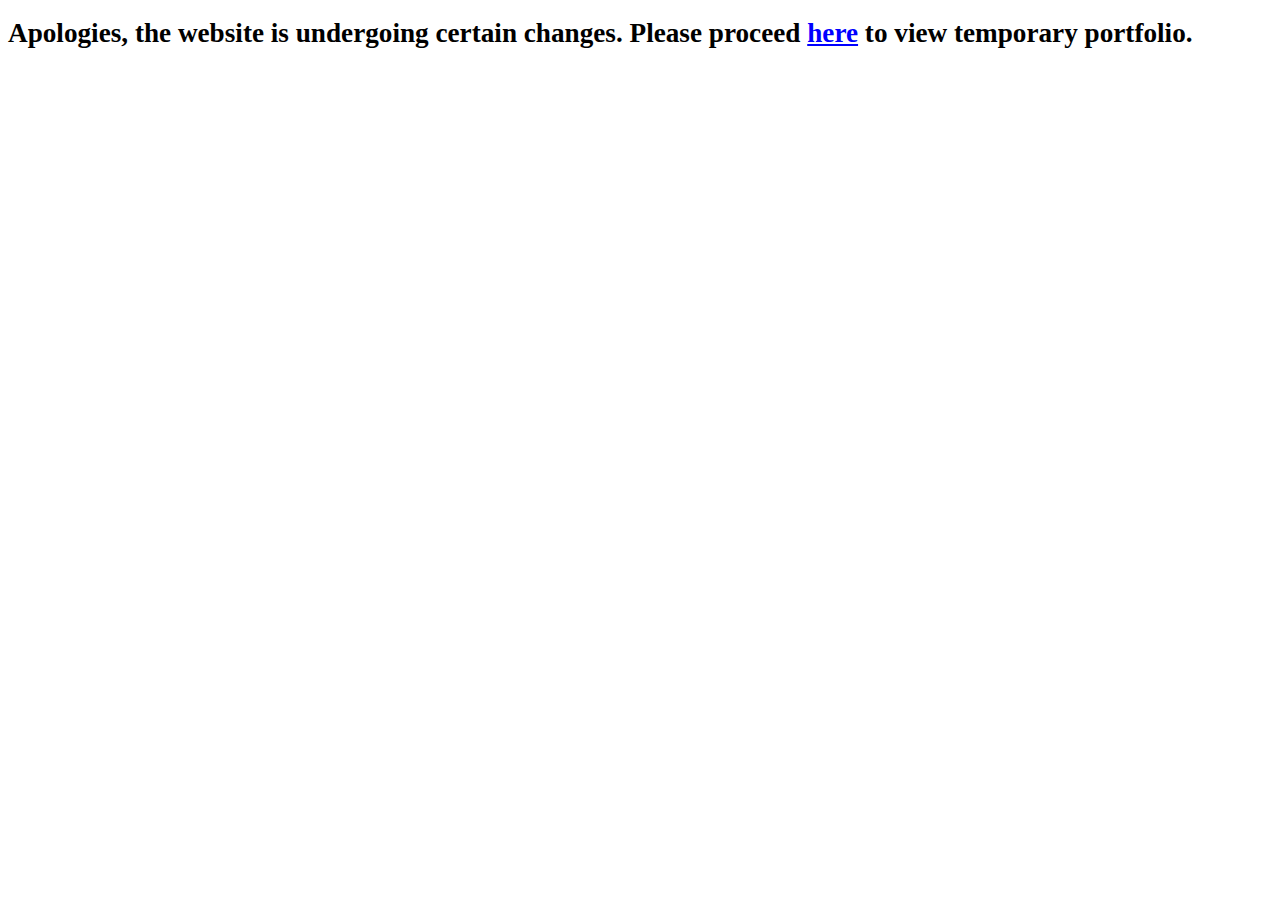
==== commit a27f543d: "Update index.html" ====
--- a/index.html
+++ b/index.html
@@ -11,7 +11,7 @@
 
     <main>
 
-        <h1>Apologies, the website is undergoing certain changes. Please proceed <a href='https://www.figma.com/proto/w2rFVI6Mnuu2ebfHGvbBge/Wendell-Veyra---Portfolio?page-id=0%3A1&node-id=41%3A306&viewport=1149%2C214%2C0.1&scaling=min-zoom&starting-point-node-id=38%3A123' target='_blank' style='color:blue'>here</a> to view temporary portfolio.</h1>
+        <h1 style="font-family:'sans-serif'; font-size:1.7rem;">Apologies, the website is undergoing certain changes. Please proceed <a href='https://www.figma.com/proto/w2rFVI6Mnuu2ebfHGvbBge/Wendell-Veyra---Portfolio?page-id=0%3A1&node-id=41%3A306&viewport=1149%2C214%2C0.1&scaling=min-zoom&starting-point-node-id=38%3A123' target='_blank' style='color:blue'>here</a> to view temporary portfolio.</h1>
         <![base64] -->
         
     </main><![base64] -->
